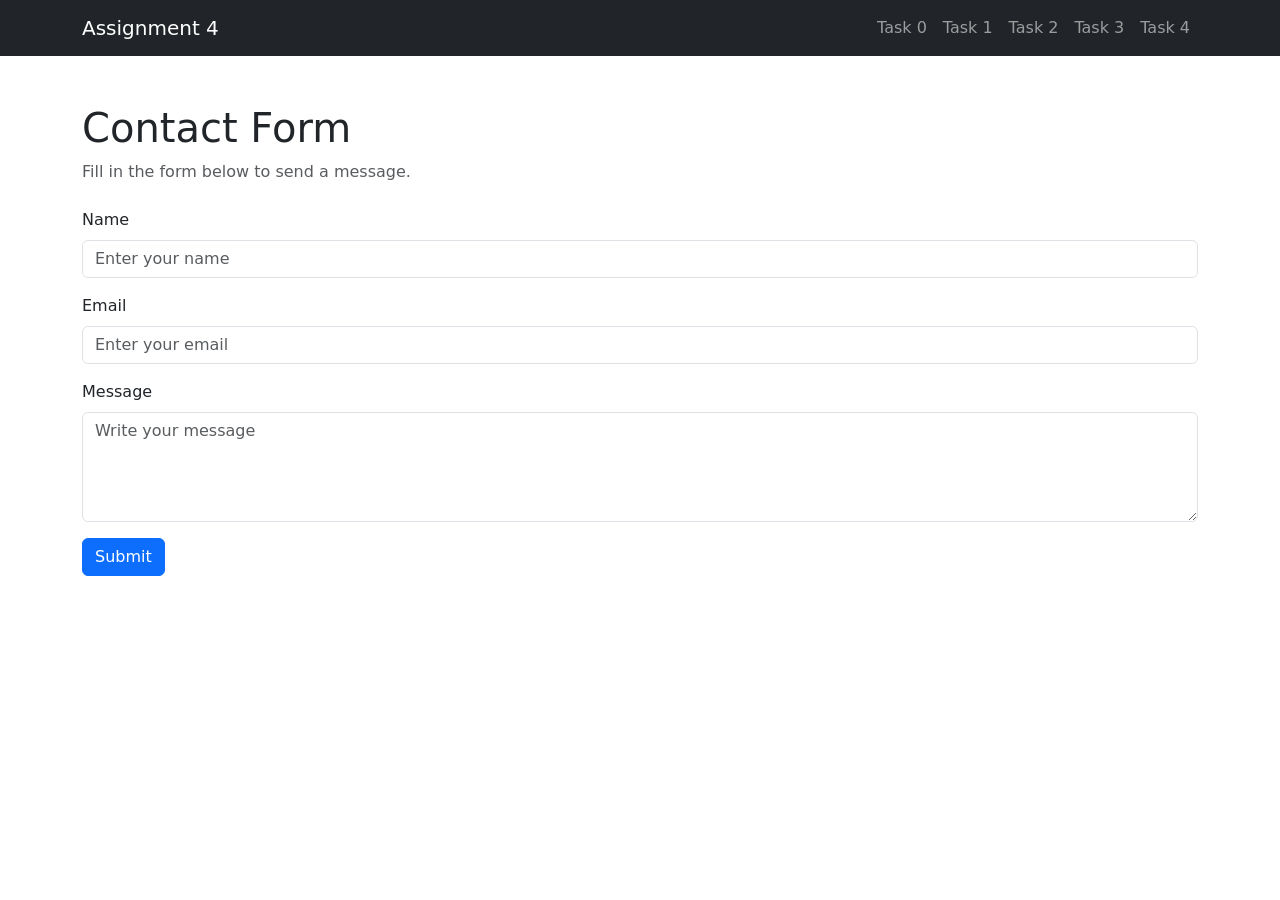
==== task 0/index.html @ 101b5024 "task 0" ====
<!DOCTYPE html>
<html lang="en">
<head>
    <meta charset="UTF-8">
    <meta name="viewport" content="width=device-width, initial-scale=1.0">
    <title>Task 0 - Contact Form</title>
    <link href="https://cdn.jsdelivr.net/npm/bootstrap@5.3.3/dist/css/bootstrap.min.css" rel="stylesheet">
    <link rel="stylesheet" href="../style.css">
</head>
<body>
<nav class="navbar navbar-dark bg-dark">
    <div class="container">
        <a class="navbar-brand" href="../index.html">Assignment 4</a>
        <div class="navbar-nav flex-row flex-wrap">
            <a class="nav-link px-2" href="../task0/index.html">Task 0</a>
            <a class="nav-link px-2" href="../task1/index.html">Task 1</a>
            <a class="nav-link px-2" href="../task2/index.html">Task 2</a>
            <a class="nav-link px-2" href="../task3/index.html">Task 3</a>
            <a class="nav-link px-2" href="../task4/index.html">Task 4</a>
        </div>
    </div>
</nav>

<main class="container py-5">
    <div class="form-box">
        <h1 class="mb-2">Contact Form</h1>
        <p class="text-muted mb-4">Fill in the form below to send a message.</p>
        <form>
            <div class="mb-3">
                <label for="name" class="form-label">Name</label>
                <input type="text" id="name" name="name" class="form-control" placeholder="Enter your name">
            </div>
            <div class="mb-3">
                <label for="email" class="form-label">Email</label>
                <input type="email" id="email" name="email" class="form-control" placeholder="Enter your email">
            </div>
            <div class="mb-3">
                <label for="message" class="form-label">Message</label>
                <textarea id="message" name="message" class="form-control" rows="4" placeholder="Write your message"></textarea>
            </div>
            <button type="submit" class="btn btn-primary">Submit</button>
        </form>
    </div>
</main>
</body>
</html>
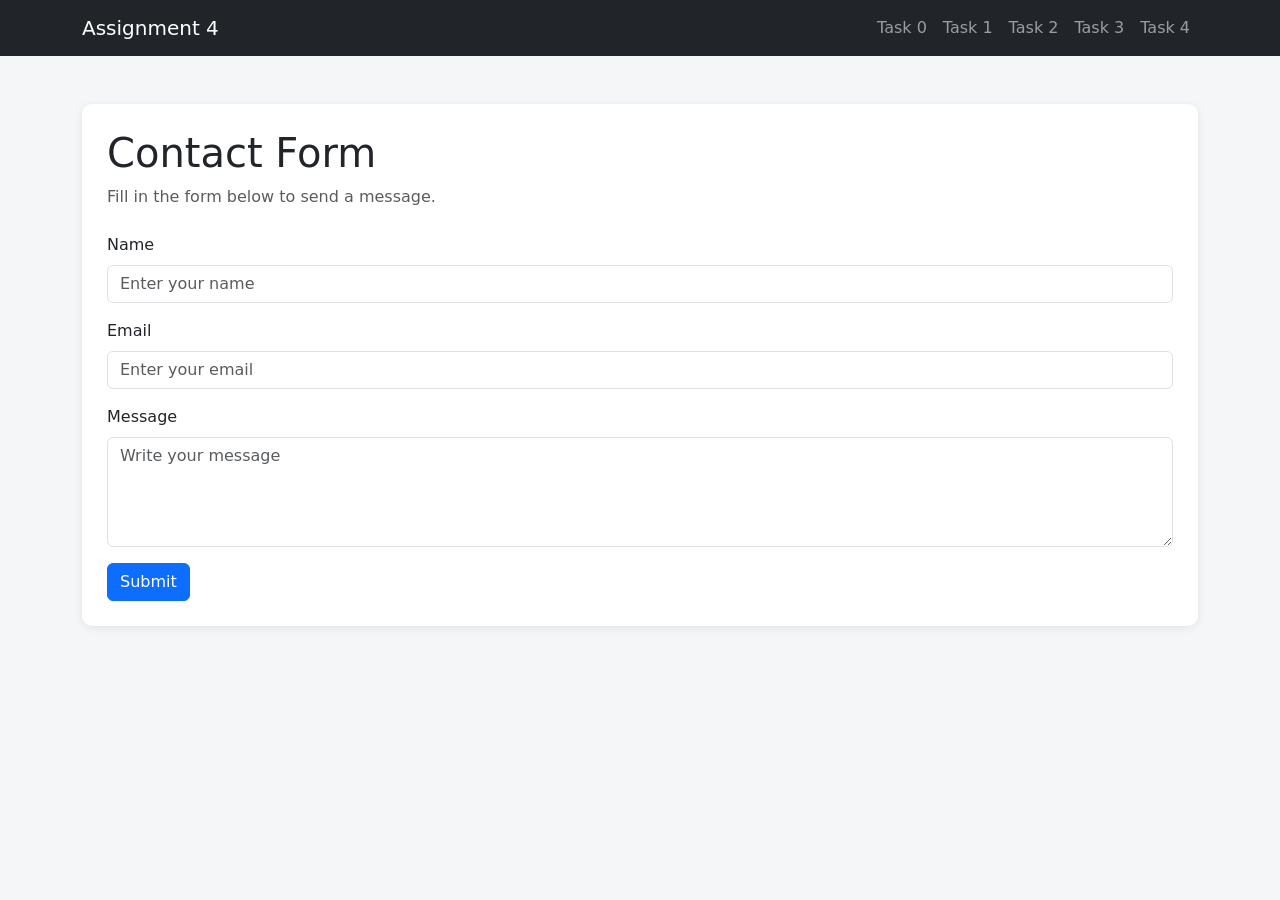
==== commit 0db75c08: "debugs" ====
--- a/task 0/index.html
+++ b/task 0/index.html
@@ -10,13 +10,13 @@
 <body>
 <nav class="navbar navbar-dark bg-dark">
     <div class="container">
-        <a class="navbar-brand" href="../index.html">Assignment 4</a>
+        <a class="navbar-brand" href="./index.html">Assignment 4</a>
         <div class="navbar-nav flex-row flex-wrap">
-            <a class="nav-link px-2" href="../task0/index.html">Task 0</a>
-            <a class="nav-link px-2" href="../task1/index.html">Task 1</a>
-            <a class="nav-link px-2" href="../task2/index.html">Task 2</a>
-            <a class="nav-link px-2" href="../task3/index.html">Task 3</a>
-            <a class="nav-link px-2" href="../task4/index.html">Task 4</a>
+            <a class="nav-link px-2" href="../task 0/index.html">Task 0</a>
+            <a class="nav-link px-2" href="../task 1/index.html">Task 1</a>
+            <a class="nav-link px-2" href="../task 2/index.html">Task 2</a>
+            <a class="nav-link px-2" href="../task 3/index.html">Task 3</a>
+            <a class="nav-link px-2" href="../task 4/index.html">Task 4</a>
         </div>
     </div>
 </nav>
--- a/style.css
+++ b/style.css
@@ -0,0 +1,12 @@
+body {
+    background-color: #f5f6f8;
+}
+main {
+    max-width: 900px;
+}
+.form-box {
+    background: white;
+    padding: 25px;
+    border-radius: 10px;
+    box-shadow: 0 2px 8px rgba(0, 0, 0, 0.08);
+}
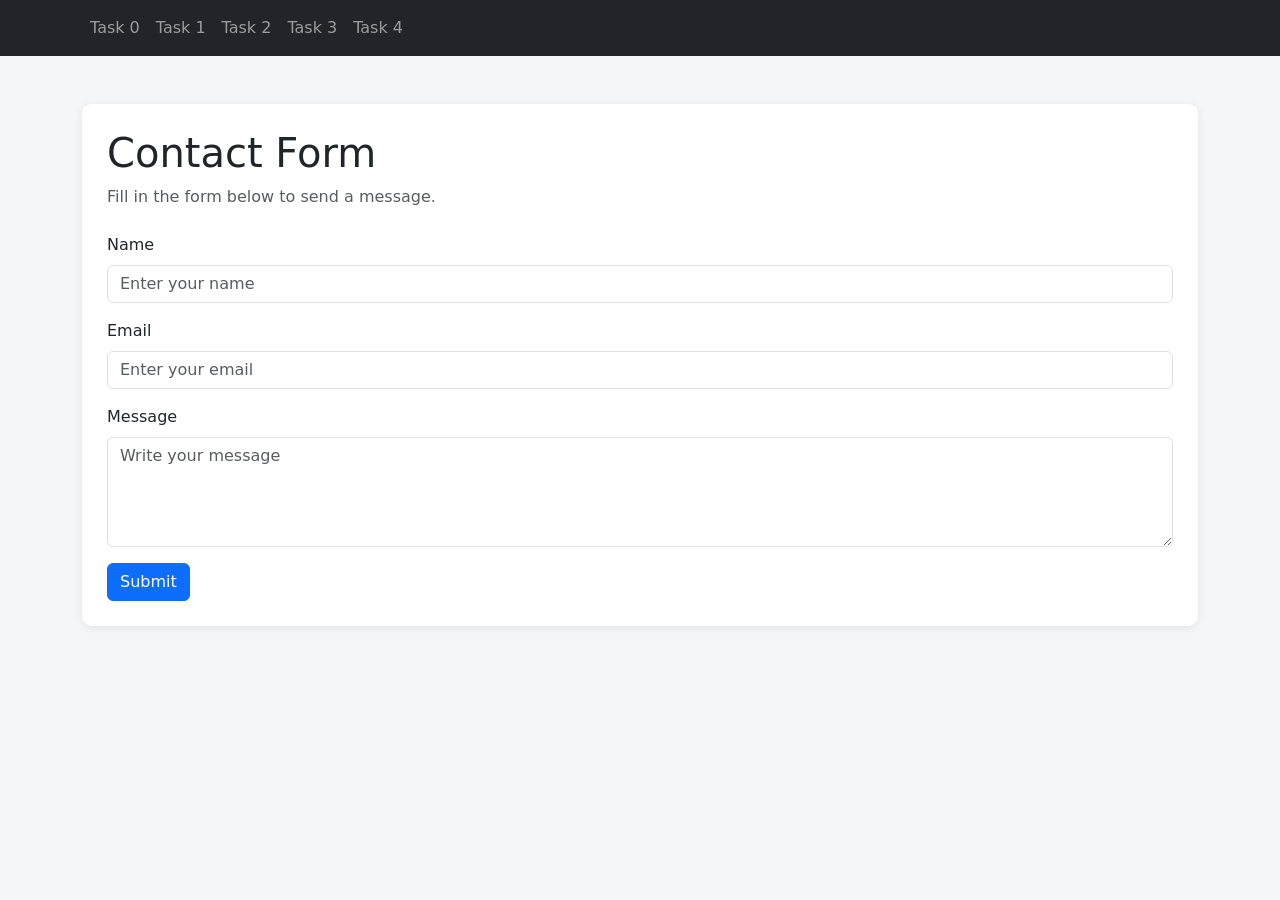
==== commit d1df278c: "debugs" ====
--- a/task 0/index.html
+++ b/task 0/index.html
@@ -10,7 +10,6 @@
 <body>
 <nav class="navbar navbar-dark bg-dark">
     <div class="container">
-        <a class="navbar-brand" href="./index.html">Assignment 4</a>
         <div class="navbar-nav flex-row flex-wrap">
             <a class="nav-link px-2" href="../task 0/index.html">Task 0</a>
             <a class="nav-link px-2" href="../task 1/index.html">Task 1</a>
